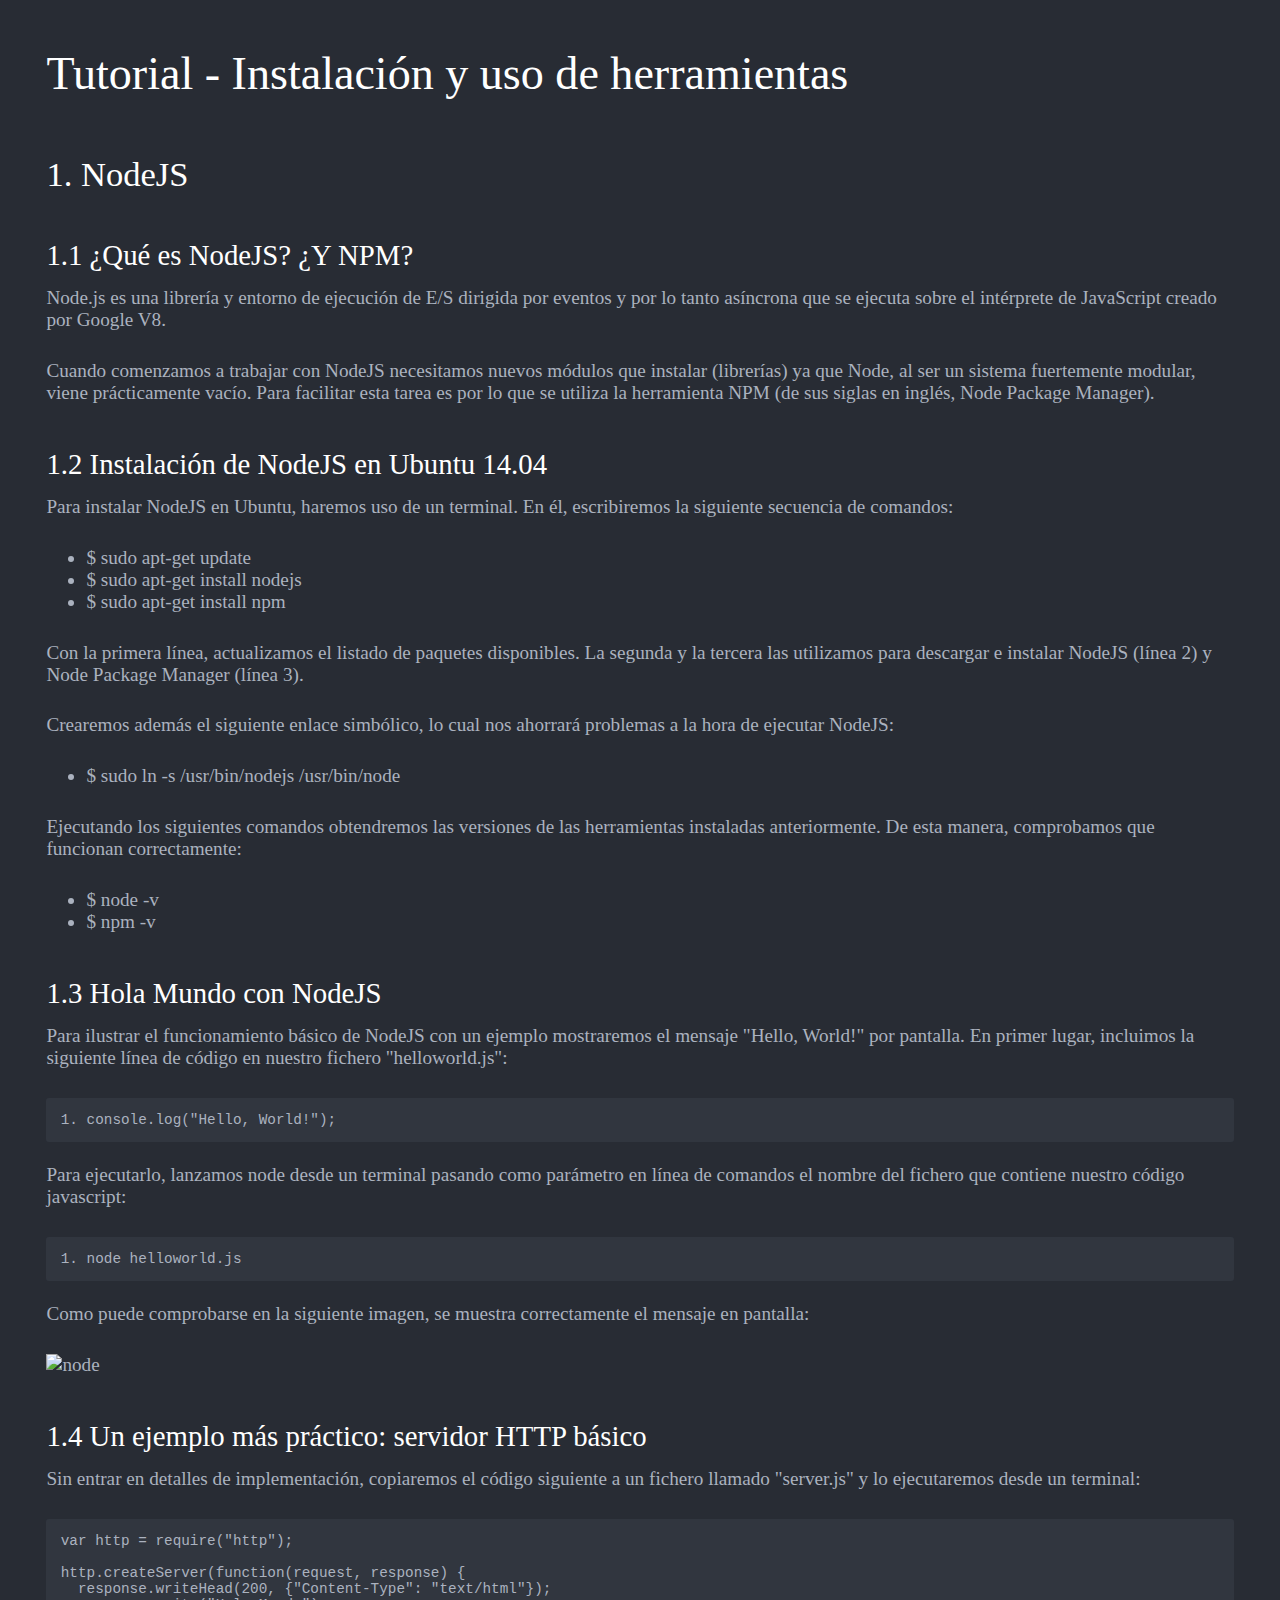
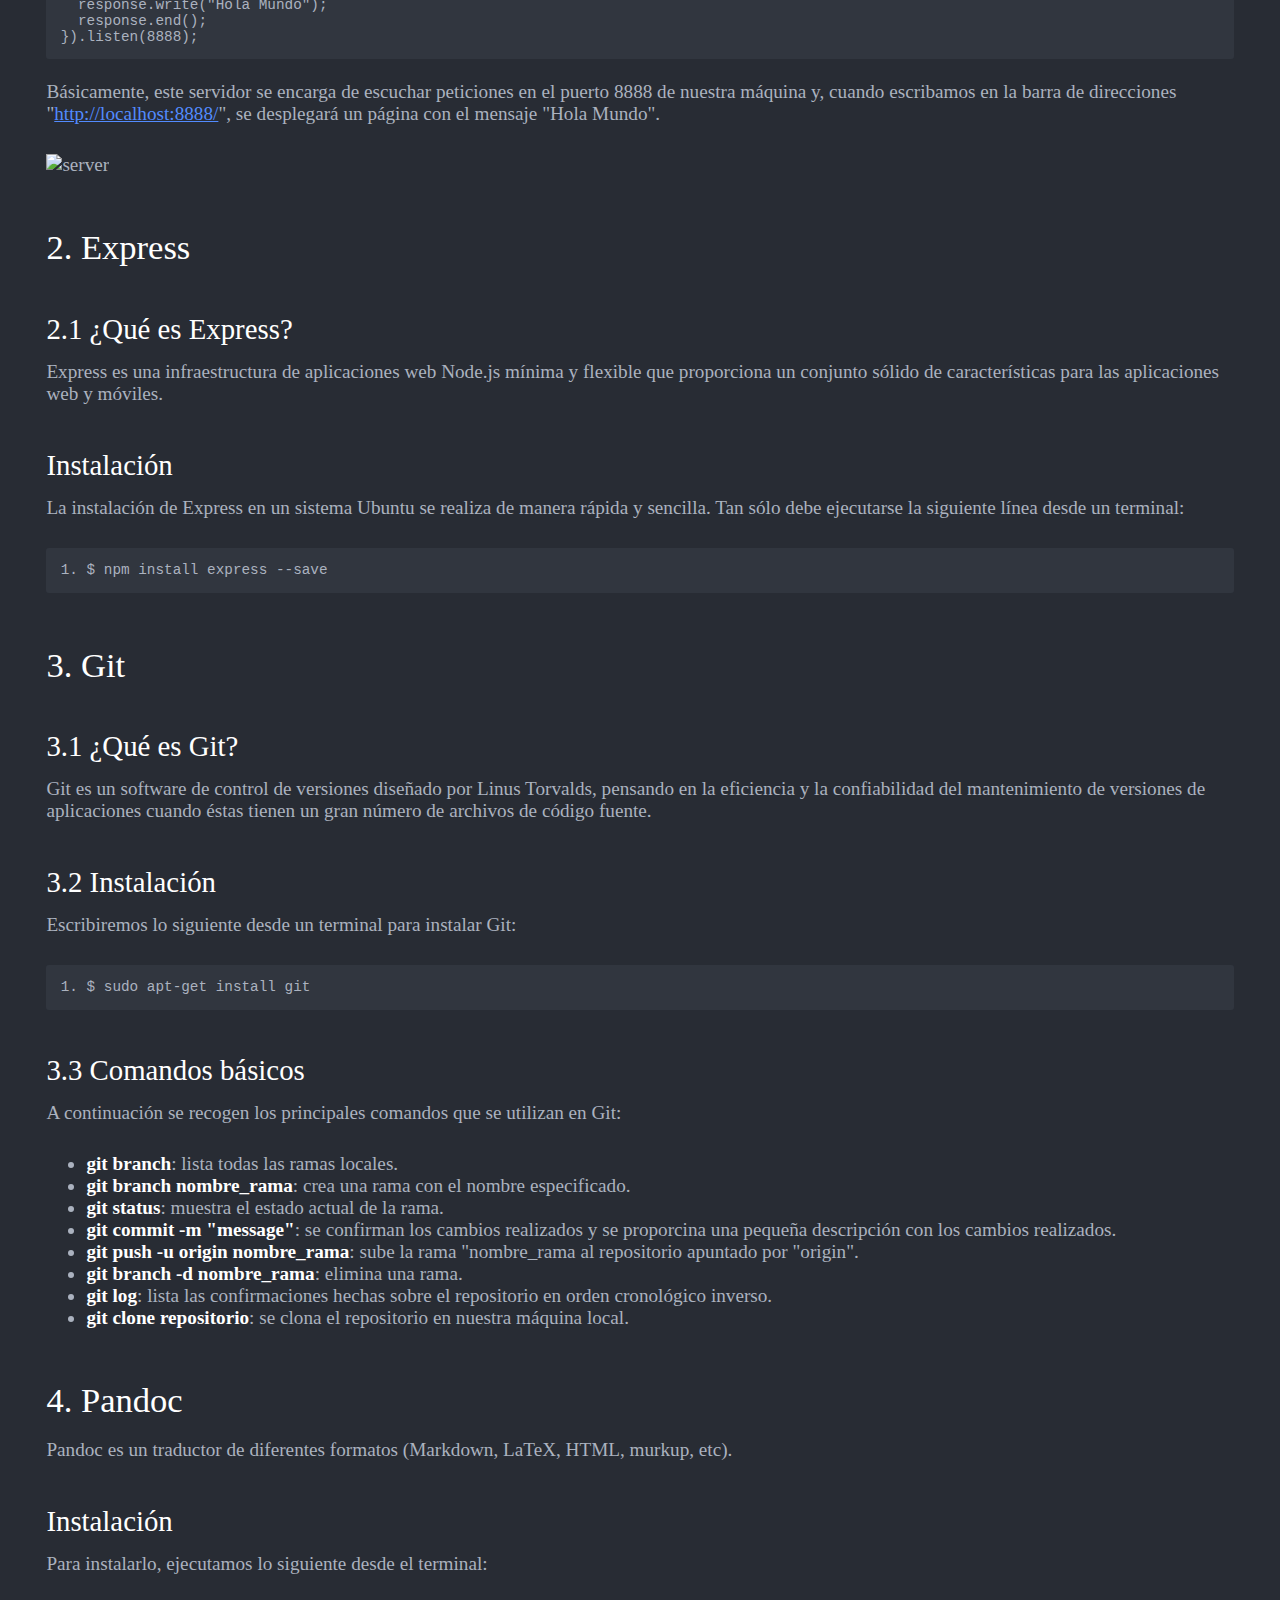
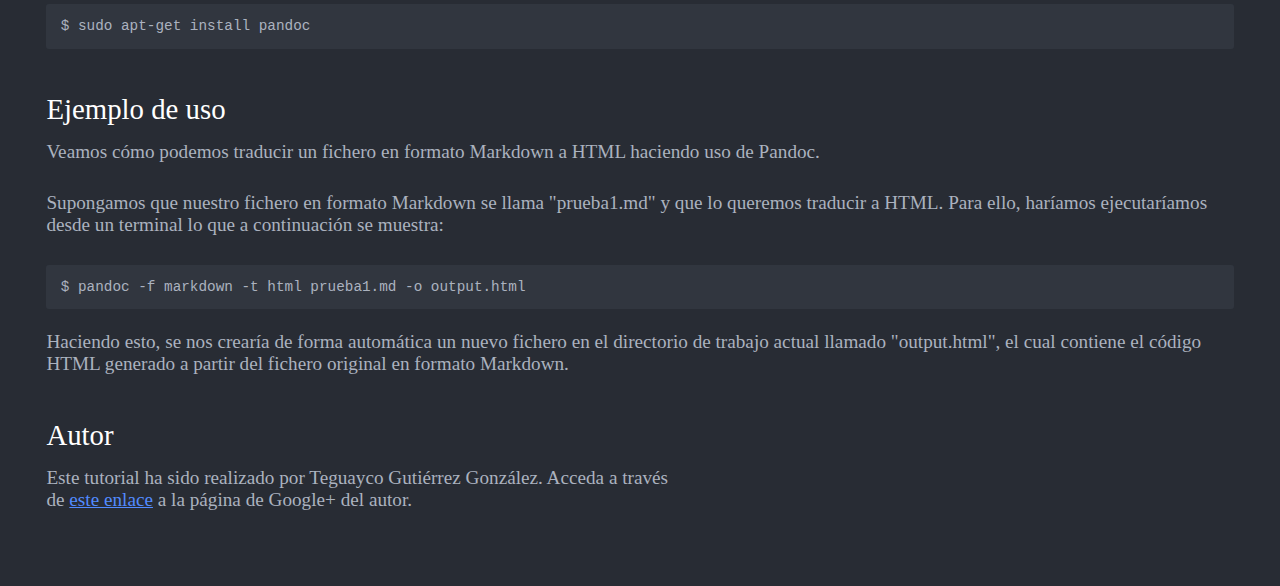
==== tutorial/tutorial.md.html @ 71c3030e "Añadido el tutorial" ====
<!DOCTYPE html>
<html>
  <head>
      <meta charset="utf-8" />
      <title>tutorial</title>
      <style>.markdown-preview:not([data-use-github-style]) { padding: 2em; font-size: 1.2em; color: rgb(171, 178, 191); overflow: auto; background-color: rgb(40, 44, 52); }
.markdown-preview:not([data-use-github-style]) > :first-child { margin-top: 0px; }
.markdown-preview:not([data-use-github-style]) h1, .markdown-preview:not([data-use-github-style]) h2, .markdown-preview:not([data-use-github-style]) h3, .markdown-preview:not([data-use-github-style]) h4, .markdown-preview:not([data-use-github-style]) h5, .markdown-preview:not([data-use-github-style]) h6 { line-height: 1.2; margin-top: 1.5em; margin-bottom: 0.5em; color: rgb(255, 255, 255); }
.markdown-preview:not([data-use-github-style]) h1 { font-size: 2.4em; font-weight: 300; }
.markdown-preview:not([data-use-github-style]) h2 { font-size: 1.8em; font-weight: 400; }
.markdown-preview:not([data-use-github-style]) h3 { font-size: 1.5em; font-weight: 500; }
.markdown-preview:not([data-use-github-style]) h4 { font-size: 1.2em; font-weight: 600; }
.markdown-preview:not([data-use-github-style]) h5 { font-size: 1.1em; font-weight: 600; }
.markdown-preview:not([data-use-github-style]) h6 { font-size: 1em; font-weight: 600; }
.markdown-preview:not([data-use-github-style]) strong { color: rgb(255, 255, 255); }
.markdown-preview:not([data-use-github-style]) del { color: rgb(124, 135, 156); }
.markdown-preview:not([data-use-github-style]) a, .markdown-preview:not([data-use-github-style]) a code { color: rgb(82, 139, 255); }
.markdown-preview:not([data-use-github-style]) img { max-width: 100%; }
.markdown-preview:not([data-use-github-style]) > p { margin-top: 0px; margin-bottom: 1.5em; }
.markdown-preview:not([data-use-github-style]) > ul, .markdown-preview:not([data-use-github-style]) > ol { margin-bottom: 1.5em; }
.markdown-preview:not([data-use-github-style]) blockquote { margin: 1.5em 0px; font-size: inherit; color: rgb(124, 135, 156); border-color: rgb(75, 83, 98); border-width: 4px; }
.markdown-preview:not([data-use-github-style]) hr { margin: 3em 0px; border-top-width: 2px; border-top-style: dashed; border-top-color: rgb(75, 83, 98); background: none; }
.markdown-preview:not([data-use-github-style]) table { margin: 1.5em 0px; }
.markdown-preview:not([data-use-github-style]) th { color: rgb(255, 255, 255); }
.markdown-preview:not([data-use-github-style]) th, .markdown-preview:not([data-use-github-style]) td { padding: 0.66em 1em; border: 1px solid rgb(75, 83, 98); }
.markdown-preview:not([data-use-github-style]) code { color: rgb(255, 255, 255); background-color: rgb(58, 63, 75); }
.markdown-preview:not([data-use-github-style]) pre.editor-colors { margin: 1.5em 0px; padding: 1em; font-size: 0.92em; border-radius: 3px; background-color: rgb(49, 54, 63); }
.markdown-preview:not([data-use-github-style]) kbd { color: rgb(255, 255, 255); border-width: 1px 1px 2px; border-style: solid; border-color: rgb(75, 83, 98) rgb(75, 83, 98) rgb(62, 68, 81); background-color: rgb(58, 63, 75); }
.markdown-preview[data-use-github-style] { font-family: 'Helvetica Neue', Helvetica, 'Segoe UI', Arial, freesans, sans-serif; line-height: 1.6; word-wrap: break-word; padding: 30px; font-size: 16px; color: rgb(51, 51, 51); overflow: scroll; background-color: rgb(255, 255, 255); }
.markdown-preview[data-use-github-style] > :first-child { margin-top: 0px !important; }
.markdown-preview[data-use-github-style] > :last-child { margin-bottom: 0px !important; }
.markdown-preview[data-use-github-style] a:not([href]) { color: inherit; text-decoration: none; }
.markdown-preview[data-use-github-style] .absent { color: rgb(204, 0, 0); }
.markdown-preview[data-use-github-style] .anchor { position: absolute; top: 0px; left: 0px; display: block; padding-right: 6px; padding-left: 30px; margin-left: -30px; }
.markdown-preview[data-use-github-style] .anchor:focus { outline: none; }
.markdown-preview[data-use-github-style] h1, .markdown-preview[data-use-github-style] h2, .markdown-preview[data-use-github-style] h3, .markdown-preview[data-use-github-style] h4, .markdown-preview[data-use-github-style] h5, .markdown-preview[data-use-github-style] h6 { position: relative; margin-top: 1em; margin-bottom: 16px; font-weight: bold; line-height: 1.4; }
.markdown-preview[data-use-github-style] h1 .octicon-link, .markdown-preview[data-use-github-style] h2 .octicon-link, .markdown-preview[data-use-github-style] h3 .octicon-link, .markdown-preview[data-use-github-style] h4 .octicon-link, .markdown-preview[data-use-github-style] h5 .octicon-link, .markdown-preview[data-use-github-style] h6 .octicon-link { display: none; color: rgb(0, 0, 0); vertical-align: middle; }
.markdown-preview[data-use-github-style] h1:hover .anchor, .markdown-preview[data-use-github-style] h2:hover .anchor, .markdown-preview[data-use-github-style] h3:hover .anchor, .markdown-preview[data-use-github-style] h4:hover .anchor, .markdown-preview[data-use-github-style] h5:hover .anchor, .markdown-preview[data-use-github-style] h6:hover .anchor { padding-left: 8px; margin-left: -30px; text-decoration: none; }
.markdown-preview[data-use-github-style] h1:hover .anchor .octicon-link, .markdown-preview[data-use-github-style] h2:hover .anchor .octicon-link, .markdown-preview[data-use-github-style] h3:hover .anchor .octicon-link, .markdown-preview[data-use-github-style] h4:hover .anchor .octicon-link, .markdown-preview[data-use-github-style] h5:hover .anchor .octicon-link, .markdown-preview[data-use-github-style] h6:hover .anchor .octicon-link { display: inline-block; }
.markdown-preview[data-use-github-style] h1 tt, .markdown-preview[data-use-github-style] h2 tt, .markdown-preview[data-use-github-style] h3 tt, .markdown-preview[data-use-github-style] h4 tt, .markdown-preview[data-use-github-style] h5 tt, .markdown-preview[data-use-github-style] h6 tt, .markdown-preview[data-use-github-style] h1 code, .markdown-preview[data-use-github-style] h2 code, .markdown-preview[data-use-github-style] h3 code, .markdown-preview[data-use-github-style] h4 code, .markdown-preview[data-use-github-style] h5 code, .markdown-preview[data-use-github-style] h6 code { font-size: inherit; }
.markdown-preview[data-use-github-style] h1 { padding-bottom: 0.3em; font-size: 2.25em; line-height: 1.2; border-bottom-width: 1px; border-bottom-style: solid; border-bottom-color: rgb(238, 238, 238); }
.markdown-preview[data-use-github-style] h1 .anchor { line-height: 1; }
.markdown-preview[data-use-github-style] h2 { padding-bottom: 0.3em; font-size: 1.75em; line-height: 1.225; border-bottom-width: 1px; border-bottom-style: solid; border-bottom-color: rgb(238, 238, 238); }
.markdown-preview[data-use-github-style] h2 .anchor { line-height: 1; }
.markdown-preview[data-use-github-style] h3 { font-size: 1.5em; line-height: 1.43; }
.markdown-preview[data-use-github-style] h3 .anchor { line-height: 1.2; }
.markdown-preview[data-use-github-style] h4 { font-size: 1.25em; }
.markdown-preview[data-use-github-style] h4 .anchor { line-height: 1.2; }
.markdown-preview[data-use-github-style] h5 { font-size: 1em; }
.markdown-preview[data-use-github-style] h5 .anchor { line-height: 1.1; }
.markdown-preview[data-use-github-style] h6 { font-size: 1em; color: rgb(119, 119, 119); }
.markdown-preview[data-use-github-style] h6 .anchor { line-height: 1.1; }
.markdown-preview[data-use-github-style] p, .markdown-preview[data-use-github-style] blockquote, .markdown-preview[data-use-github-style] ul, .markdown-preview[data-use-github-style] ol, .markdown-preview[data-use-github-style] dl, .markdown-preview[data-use-github-style] table, .markdown-preview[data-use-github-style] pre { margin-top: 0px; margin-bottom: 16px; }
.markdown-preview[data-use-github-style] hr { height: 4px; padding: 0px; margin: 16px 0px; border: 0px none; background-color: rgb(231, 231, 231); }
.markdown-preview[data-use-github-style] ul, .markdown-preview[data-use-github-style] ol { padding-left: 2em; }
.markdown-preview[data-use-github-style] ul.no-list, .markdown-preview[data-use-github-style] ol.no-list { padding: 0px; list-style-type: none; }
.markdown-preview[data-use-github-style] ul ul, .markdown-preview[data-use-github-style] ul ol, .markdown-preview[data-use-github-style] ol ol, .markdown-preview[data-use-github-style] ol ul { margin-top: 0px; margin-bottom: 0px; }
.markdown-preview[data-use-github-style] li > p { margin-top: 16px; }
.markdown-preview[data-use-github-style] dl { padding: 0px; }
.markdown-preview[data-use-github-style] dl dt { padding: 0px; margin-top: 16px; font-size: 1em; font-style: italic; font-weight: bold; }
.markdown-preview[data-use-github-style] dl dd { padding: 0px 16px; margin-bottom: 16px; }
.markdown-preview[data-use-github-style] blockquote { padding: 0px 15px; color: rgb(119, 119, 119); border-left-width: 4px; border-left-style: solid; border-left-color: rgb(221, 221, 221); }
.markdown-preview[data-use-github-style] blockquote > :first-child { margin-top: 0px; }
.markdown-preview[data-use-github-style] blockquote > :last-child { margin-bottom: 0px; }
.markdown-preview[data-use-github-style] table { display: block; width: 100%; overflow: auto; word-break: keep-all; }
.markdown-preview[data-use-github-style] table th { font-weight: bold; }
.markdown-preview[data-use-github-style] table th, .markdown-preview[data-use-github-style] table td { padding: 6px 13px; border: 1px solid rgb(221, 221, 221); }
.markdown-preview[data-use-github-style] table tr { border-top-width: 1px; border-top-style: solid; border-top-color: rgb(204, 204, 204); background-color: rgb(255, 255, 255); }
.markdown-preview[data-use-github-style] table tr:nth-child(2n) { background-color: rgb(248, 248, 248); }
.markdown-preview[data-use-github-style] img { max-width: 100%; box-sizing: border-box; }
.markdown-preview[data-use-github-style] .emoji { max-width: none; }
.markdown-preview[data-use-github-style] span.frame { display: block; overflow: hidden; }
.markdown-preview[data-use-github-style] span.frame > span { display: block; float: left; width: auto; padding: 7px; margin: 13px 0px 0px; overflow: hidden; border: 1px solid rgb(221, 221, 221); }
.markdown-preview[data-use-github-style] span.frame span img { display: block; float: left; }
.markdown-preview[data-use-github-style] span.frame span span { display: block; padding: 5px 0px 0px; clear: both; color: rgb(51, 51, 51); }
.markdown-preview[data-use-github-style] span.align-center { display: block; overflow: hidden; clear: both; }
.markdown-preview[data-use-github-style] span.align-center > span { display: block; margin: 13px auto 0px; overflow: hidden; text-align: center; }
.markdown-preview[data-use-github-style] span.align-center span img { margin: 0px auto; text-align: center; }
.markdown-preview[data-use-github-style] span.align-right { display: block; overflow: hidden; clear: both; }
.markdown-preview[data-use-github-style] span.align-right > span { display: block; margin: 13px 0px 0px; overflow: hidden; text-align: right; }
.markdown-preview[data-use-github-style] span.align-right span img { margin: 0px; text-align: right; }
.markdown-preview[data-use-github-style] span.float-left { display: block; float: left; margin-right: 13px; overflow: hidden; }
.markdown-preview[data-use-github-style] span.float-left span { margin: 13px 0px 0px; }
.markdown-preview[data-use-github-style] span.float-right { display: block; float: right; margin-left: 13px; overflow: hidden; }
.markdown-preview[data-use-github-style] span.float-right > span { display: block; margin: 13px auto 0px; overflow: hidden; text-align: right; }
.markdown-preview[data-use-github-style] code, .markdown-preview[data-use-github-style] tt { padding: 0.2em 0px; margin: 0px; font-size: 85%; border-radius: 3px; background-color: rgba(0, 0, 0, 0.0392157); }
.markdown-preview[data-use-github-style] code::before, .markdown-preview[data-use-github-style] tt::before, .markdown-preview[data-use-github-style] code::after, .markdown-preview[data-use-github-style] tt::after { letter-spacing: -0.2em; content: " "; }
.markdown-preview[data-use-github-style] code br, .markdown-preview[data-use-github-style] tt br { display: none; }
.markdown-preview[data-use-github-style] del code { text-decoration: inherit; }
.markdown-preview[data-use-github-style] pre > code { padding: 0px; margin: 0px; font-size: 100%; word-break: normal; white-space: pre; border: 0px; background: transparent; }
.markdown-preview[data-use-github-style] .highlight { margin-bottom: 16px; }
.markdown-preview[data-use-github-style] .highlight pre, .markdown-preview[data-use-github-style] pre { padding: 16px; overflow: auto; font-size: 85%; line-height: 1.45; border-radius: 3px; background-color: rgb(247, 247, 247); }
.markdown-preview[data-use-github-style] .highlight pre { margin-bottom: 0px; word-break: normal; }
.markdown-preview[data-use-github-style] pre { word-wrap: normal; }
.markdown-preview[data-use-github-style] pre code, .markdown-preview[data-use-github-style] pre tt { display: inline; max-width: initial; padding: 0px; margin: 0px; overflow: initial; line-height: inherit; word-wrap: normal; border: 0px; background-color: transparent; }
.markdown-preview[data-use-github-style] pre code::before, .markdown-preview[data-use-github-style] pre tt::before, .markdown-preview[data-use-github-style] pre code::after, .markdown-preview[data-use-github-style] pre tt::after { content: normal; }
.markdown-preview[data-use-github-style] kbd { display: inline-block; padding: 3px 5px; font-size: 11px; line-height: 10px; color: rgb(85, 85, 85); vertical-align: middle; border-style: solid; border-width: 1px; border-color: rgb(204, 204, 204) rgb(204, 204, 204) rgb(187, 187, 187); border-radius: 3px; box-shadow: rgb(187, 187, 187) 0px -1px 0px inset; background-color: rgb(252, 252, 252); }
.markdown-preview[data-use-github-style] a { color: rgb(51, 122, 183); }
.markdown-preview[data-use-github-style] code { color: inherit; }
.markdown-preview[data-use-github-style] pre.editor-colors { padding: 0.8em 1em; margin-bottom: 1em; font-size: 0.85em; border-radius: 4px; overflow: auto; }
.scrollbars-visible-always .markdown-preview pre.editor-colors::shadow .vertical-scrollbar, .scrollbars-visible-always .markdown-preview pre.editor-colors::shadow .horizontal-scrollbar { visibility: hidden; }
.scrollbars-visible-always .markdown-preview pre.editor-colors:hover::shadow .vertical-scrollbar, .scrollbars-visible-always .markdown-preview pre.editor-colors:hover::shadow .horizontal-scrollbar { visibility: visible; }
.bracket-matcher .region {
  border-bottom: 1px dotted lime;
  position: absolute;
}

.spell-check-misspelling .region {
  border-bottom: 2px dotted rgba(255, 51, 51, 0.75);
}

pre.editor-colors,
.host {
  background-color: #282c34;
  color: #abb2bf;
}
pre.editor-colors .line.cursor-line,
.host .line.cursor-line {
  background-color: rgba(153, 187, 255, 0.04);
}
pre.editor-colors .invisible,
.host .invisible {
  color: #abb2bf;
}
pre.editor-colors .cursor,
.host .cursor {
  border-left: 2px solid #528bff;
}
pre.editor-colors .selection .region,
.host .selection .region {
  background-color: #3e4451;
}
pre.editor-colors .bracket-matcher .region,
.host .bracket-matcher .region {
  border-bottom: 1px solid #528bff;
  box-sizing: border-box;
}
pre.editor-colors .invisible-character,
.host .invisible-character {
  color: rgba(171, 178, 191, 0.15);
}
pre.editor-colors .indent-guide,
.host .indent-guide {
  color: rgba(171, 178, 191, 0.15);
}
pre.editor-colors .wrap-guide,
.host .wrap-guide {
  background-color: rgba(171, 178, 191, 0.15);
}
pre.editor-colors .gutter .line-number,
.host .gutter .line-number {
  color: #636d83;
  -webkit-font-smoothing: antialiased;
}
pre.editor-colors .gutter .line-number.cursor-line,
.host .gutter .line-number.cursor-line {
  color: #abb2bf;
  background-color: #2c313a;
}
pre.editor-colors .gutter .line-number.cursor-line-no-selection,
.host .gutter .line-number.cursor-line-no-selection {
  background-color: transparent;
}
pre.editor-colors .gutter .line-number .icon-right,
.host .gutter .line-number .icon-right {
  color: #abb2bf;
}
pre.editor-colors .gutter:not(.git-diff-icon) .line-number.git-line-removed.git-line-removed::before,
.host .gutter:not(.git-diff-icon) .line-number.git-line-removed.git-line-removed::before {
  bottom: -3px;
}
pre.editor-colors .gutter:not(.git-diff-icon) .line-number.git-line-removed::after,
.host .gutter:not(.git-diff-icon) .line-number.git-line-removed::after {
  content: "";
  position: absolute;
  left: 0px;
  bottom: 0px;
  width: 25px;
  border-bottom: 1px dotted rgba(224, 82, 82, 0.5);
  pointer-events: none;
}
pre.editor-colors .gutter .line-number.folded,
.host .gutter .line-number.folded,
pre.editor-colors .gutter .line-number:after,
.host .gutter .line-number:after,
pre.editor-colors .fold-marker:after,
.host .fold-marker:after {
  color: #abb2bf;
}
.comment {
  color: #5c6370;
  font-style: italic;
}
.entity.name.type {
  color: #e5c07b;
}
.entity.other.inherited-class {
  color: #98c379;
}
.keyword {
  color: #c678dd;
}
.keyword.control {
  color: #c678dd;
}
.keyword.operator {
  color: #abb2bf;
}
.keyword.other.special-method {
  color: #61afef;
}
.keyword.other.unit {
  color: #d19a66;
}
.storage {
  color: #c678dd;
}
.storage.type.annotation,
.storage.type.primitive {
  color: #c678dd;
}
.storage.modifier.package,
.storage.modifier.import {
  color: #abb2bf;
}
.constant {
  color: #d19a66;
}
.constant.variable {
  color: #d19a66;
}
.constant.character.escape {
  color: #56b6c2;
}
.constant.numeric {
  color: #d19a66;
}
.constant.other.color {
  color: #56b6c2;
}
.constant.other.symbol {
  color: #56b6c2;
}
.variable {
  color: #e06c75;
}
.variable.interpolation {
  color: #be5046;
}
.variable.parameter {
  color: #abb2bf;
}
.string {
  color: #98c379;
}
.string.regexp {
  color: #56b6c2;
}
.string.regexp .source.ruby.embedded {
  color: #e5c07b;
}
.string.other.link {
  color: #e06c75;
}
.punctuation.definition.comment {
  color: #5c6370;
}
.punctuation.definition.method-parameters,
.punctuation.definition.function-parameters,
.punctuation.definition.parameters,
.punctuation.definition.separator,
.punctuation.definition.seperator,
.punctuation.definition.array {
  color: #abb2bf;
}
.punctuation.definition.heading,
.punctuation.definition.identity {
  color: #61afef;
}
.punctuation.definition.bold {
  color: #e5c07b;
  font-weight: bold;
}
.punctuation.definition.italic {
  color: #c678dd;
  font-style: italic;
}
.punctuation.section.embedded {
  color: #be5046;
}
.punctuation.section.method,
.punctuation.section.class,
.punctuation.section.inner-class {
  color: #abb2bf;
}
.support.class {
  color: #e5c07b;
}
.support.type {
  color: #56b6c2;
}
.support.function {
  color: #56b6c2;
}
.support.function.any-method {
  color: #61afef;
}
.entity.name.function {
  color: #61afef;
}
.entity.name.class,
.entity.name.type.class {
  color: #e5c07b;
}
.entity.name.section {
  color: #61afef;
}
.entity.name.tag {
  color: #e06c75;
}
.entity.other.attribute-name {
  color: #d19a66;
}
.entity.other.attribute-name.id {
  color: #61afef;
}
.meta.class {
  color: #e5c07b;
}
.meta.class.body {
  color: #abb2bf;
}
.meta.method-call,
.meta.method {
  color: #abb2bf;
}
.meta.definition.variable {
  color: #e06c75;
}
.meta.link {
  color: #d19a66;
}
.meta.require {
  color: #61afef;
}
.meta.selector {
  color: #c678dd;
}
.meta.separator {
  background-color: #373b41;
  color: #abb2bf;
}
.meta.tag {
  color: #abb2bf;
}
.none {
  color: #abb2bf;
}
.invalid.deprecated {
  color: #523d14 !important;
  background-color: #e0c285 !important;
}
.invalid.illegal {
  color: #ffffff !important;
  background-color: #e05252 !important;
}
.markup.bold {
  color: #d19a66;
  font-weight: bold;
}
.markup.changed {
  color: #c678dd;
}
.markup.deleted {
  color: #e06c75;
}
.markup.italic {
  color: #c678dd;
  font-style: italic;
}
.markup.heading .punctuation.definition.heading {
  color: #61afef;
}
.markup.inserted {
  color: #98c379;
}
.markup.list {
  color: #e06c75;
}
.markup.quote {
  color: #d19a66;
}
.markup.raw {
  color: #98c379;
}
.source.cs .keyword.operator {
  color: #c678dd;
}
.source.css .property-name,
.source.css .property-value {
  color: #828997;
}
.source.css .property-name.support,
.source.css .property-value.support {
  color: #abb2bf;
}
.source.gfm .markup {
  -webkit-font-smoothing: auto;
}
.source.gfm .markup.heading {
  color: #e06c75;
}
.source.gfm .markup.link {
  color: #c678dd;
}
.source.gfm .link .entity {
  color: #61afef;
}
.source.ini .keyword.other.definition.ini {
  color: #e06c75;
}
.source.java .storage.modifier.import {
  color: #e5c07b;
}
.source.java .storage.type {
  color: #e5c07b;
}
.source.java-properties .meta.key-pair {
  color: #e06c75;
}
.source.java-properties .meta.key-pair > .punctuation {
  color: #abb2bf;
}
.source.json .meta.structure.dictionary.json > .string.quoted.json {
  color: #e06c75;
}
.source.json .meta.structure.dictionary.json > .string.quoted.json > .punctuation.string {
  color: #e06c75;
}
.source.json .meta.structure.dictionary.json > .value.json > .string.quoted.json,
.source.json .meta.structure.array.json > .value.json > .string.quoted.json,
.source.json .meta.structure.dictionary.json > .value.json > .string.quoted.json > .punctuation,
.source.json .meta.structure.array.json > .value.json > .string.quoted.json > .punctuation {
  color: #98c379;
}
.source.json .meta.structure.dictionary.json > .constant.language.json,
.source.json .meta.structure.array.json > .constant.language.json {
  color: #56b6c2;
}
.source.ruby .constant.other.symbol > .punctuation {
  color: inherit;
}
.source.python .keyword.operator.logical.python {
  color: #c678dd;
}
.source.python .variable.parameter {
  color: #d19a66;
}
</style>
  </head>
  <body class='markdown-preview'><h1 id="tutorial-instalaci-n-y-uso-de-herramientas">Tutorial - Instalación y uso de herramientas</h1>
<h2 id="1-nodejs">1. NodeJS</h2>
<h3 id="1-1-qu-es-nodejs-y-npm-">1.1 ¿Qué es NodeJS? ¿Y NPM?</h3>
<p>Node.js es una librería y entorno de ejecución de E/S dirigida por eventos y por lo tanto asíncrona que se ejecuta sobre el intérprete de JavaScript creado por Google V8.</p>
<p>Cuando comenzamos a trabajar con NodeJS necesitamos nuevos módulos que instalar (librerías) ya que Node, al ser un sistema fuertemente modular, viene prácticamente vacío. Para facilitar esta tarea es por lo que se utiliza la herramienta NPM (de sus siglas en inglés, Node Package Manager).</p>
<h3 id="1-2-instalaci-n-de-nodejs-en-ubuntu-14-04">1.2 Instalación de NodeJS en Ubuntu 14.04</h3>
<p>Para instalar NodeJS en Ubuntu, haremos uso de un terminal. En él, escribiremos la siguiente secuencia de comandos:</p>
<ul>
<li>$ sudo apt-get update</li>
<li>$ sudo apt-get install nodejs</li>
<li>$ sudo apt-get install npm</li>
</ul>
<p>Con la primera línea, actualizamos el listado de paquetes disponibles. La segunda y la tercera las utilizamos para descargar e instalar NodeJS (línea 2) y Node Package Manager (línea 3).</p>
<p>Crearemos además el siguiente enlace simbólico, lo cual nos ahorrará problemas a la hora de ejecutar NodeJS:</p>
<ul>
<li>$ sudo ln -s /usr/bin/nodejs /usr/bin/node</li>
</ul>
<p>Ejecutando los siguientes comandos obtendremos las versiones de las herramientas   instaladas anteriormente. De esta manera, comprobamos que funcionan correctamente:</p>
<ul>
<li>$ node -v</li>
<li>$ npm -v</li>
</ul>
<h3 id="1-3-hola-mundo-con-nodejs">1.3 Hola Mundo con NodeJS</h3>
<p>Para ilustrar el funcionamiento básico de NodeJS con un ejemplo mostraremos el mensaje &quot;Hello, World!&quot; por pantalla. En primer lugar, incluimos la siguiente línea de código en nuestro fichero &quot;helloworld.js&quot;:</p>
<pre class="editor-colors lang-text"><div class="line"><span class="text plain"><span class="meta paragraph text"><span>1.&nbsp;console.log(&quot;Hello,&nbsp;World!&quot;);</span></span></span></div></pre><p>Para ejecutarlo, lanzamos node desde un terminal pasando como parámetro en línea de comandos el nombre del fichero que contiene nuestro código javascript:</p>
<pre class="editor-colors lang-text"><div class="line"><span class="text plain"><span class="meta paragraph text"><span>1.&nbsp;node&nbsp;helloworld.js</span></span></span></div></pre><p>Como puede comprobarse en la siguiente imagen, se muestra correctamente el mensaje en pantalla:</p>
<p>  <img src="/home/teguayco/Escritorio/node.png" alt="node"></p>
<h3 id="1-4-un-ejemplo-m-s-pr-ctico-servidor-http-b-sico">1.4 Un ejemplo más práctico: servidor HTTP básico</h3>
<p>Sin entrar en detalles de implementación, copiaremos el código siguiente a un fichero llamado &quot;server.js&quot; y lo ejecutaremos desde un terminal:</p>
<pre class="editor-colors lang-text"><div class="line"><span class="text plain"><span class="meta paragraph text"><span>var&nbsp;http&nbsp;=&nbsp;require(&quot;http&quot;);</span></span></span></div><div class="line"><span class="text plain"><span>&nbsp;</span></span></div><div class="line"><span class="text plain"><span class="meta paragraph text"><span>http.createServer(function(request,&nbsp;response)&nbsp;{</span></span></span></div><div class="line"><span class="text plain"><span>&nbsp;&nbsp;</span><span class="meta paragraph text"><span>response.writeHead(200,&nbsp;{&quot;Content-Type&quot;:&nbsp;&quot;text/html&quot;});</span></span></span></div><div class="line"><span class="text plain"><span class="meta paragraph text"><span>&nbsp;&nbsp;response.write(&quot;Hola&nbsp;Mundo&quot;);</span></span></span></div><div class="line"><span class="text plain"><span class="meta paragraph text"><span>&nbsp;&nbsp;response.end();</span></span></span></div><div class="line"><span class="text plain"><span class="meta paragraph text"><span>}).listen(8888);</span></span></span></div></pre><p>Básicamente, este servidor se encarga de escuchar peticiones en el puerto 8888 de nuestra máquina y, cuando escribamos en la barra de direcciones &quot;<a href="http://localhost:8888/">http://localhost:8888/</a>&quot;, se desplegará un página con el mensaje &quot;Hola Mundo&quot;.</p>
<p>  <img src="/home/teguayco/Escritorio/server.png" alt="server"></p>
<h2 id="2-express">2. Express</h2>
<h3 id="2-1-qu-es-express-">2.1 ¿Qué es Express?</h3>
<p>Express es una infraestructura de aplicaciones web Node.js mínima y flexible que proporciona un conjunto sólido de características para las aplicaciones web y móviles.</p>
<h3 id="instalaci-n">Instalación</h3>
<p>La instalación de Express en un sistema Ubuntu se realiza de manera rápida y sencilla. Tan sólo debe ejecutarse la siguiente línea desde un terminal:</p>
<pre class="editor-colors lang-text"><div class="line"><span class="text plain"><span class="meta paragraph text"><span>1.&nbsp;$&nbsp;npm&nbsp;install&nbsp;express&nbsp;--save</span></span></span></div></pre><h2 id="3-git">3. Git</h2>
<h3 id="3-1-qu-es-git-">3.1 ¿Qué es Git?</h3>
<p>Git es un software de control de versiones diseñado por Linus Torvalds, pensando en la eficiencia y la confiabilidad del mantenimiento de versiones de aplicaciones cuando éstas tienen un gran número de archivos de código fuente.</p>
<h3 id="3-2-instalaci-n">3.2 Instalación</h3>
<p>Escribiremos lo siguiente desde un terminal para instalar Git:</p>
<pre class="editor-colors lang-text"><div class="line"><span class="text plain"><span class="meta paragraph text"><span>1.&nbsp;$&nbsp;sudo&nbsp;apt-get&nbsp;install&nbsp;git</span></span></span></div></pre><h3 id="3-3-comandos-b-sicos">3.3 Comandos básicos</h3>
<p>A continuación se recogen los principales comandos que se utilizan en Git:</p>
<ul>
<li><strong>git branch</strong>: lista todas las ramas locales.</li>
<li><strong>git branch nombre_rama</strong>: crea una rama con el nombre especificado.</li>
<li><strong>git status</strong>: muestra el estado actual de la rama.</li>
<li><strong>git commit -m &quot;message&quot;</strong>: se confirman los cambios realizados y se proporcina una pequeña descripción con los cambios realizados.</li>
<li><strong>git push -u origin nombre_rama</strong>: sube la rama &quot;nombre_rama al repositorio apuntado por &quot;origin&quot;.</li>
<li><strong>git branch -d nombre_rama</strong>: elimina una rama.</li>
<li><strong>git log</strong>:  lista las confirmaciones hechas sobre el repositorio en orden cronológico inverso.</li>
<li><strong>git clone repositorio</strong>: se clona el repositorio en nuestra máquina local.</li>
</ul>
<h2 id="4-pandoc">4. Pandoc</h2>
<p>Pandoc es un traductor de diferentes formatos (Markdown, LaTeX, HTML, murkup, etc).</p>
<h3 id="instalaci-n">Instalación</h3>
<p>Para instalarlo, ejecutamos lo siguiente desde el terminal:</p>
<pre class="editor-colors lang-text"><div class="line"><span class="text plain"><span class="meta paragraph text"><span>$&nbsp;sudo&nbsp;apt-get&nbsp;install&nbsp;pandoc</span></span></span></div></pre><h3 id="ejemplo-de-uso">Ejemplo de uso</h3>
<p>Veamos cómo podemos traducir un fichero en formato Markdown a HTML haciendo uso de Pandoc.</p>
<p>Supongamos que nuestro fichero en formato Markdown se llama &quot;prueba1.md&quot; y que lo queremos traducir a HTML. Para ello, haríamos ejecutaríamos desde un terminal lo que a continuación se muestra:</p>
<pre class="editor-colors lang-text"><div class="line"><span class="text plain"><span class="meta paragraph text"><span>$&nbsp;pandoc&nbsp;-f&nbsp;markdown&nbsp;-t&nbsp;html&nbsp;prueba1.md&nbsp;-o&nbsp;output.html</span></span></span></div></pre><p>Haciendo esto, se nos crearía de forma automática un nuevo fichero en el directorio de trabajo actual llamado &quot;output.html&quot;, el cual contiene el código HTML generado a partir del fichero original en formato Markdown.</p>
<h3 id="autor">Autor</h3>
<p>Este tutorial ha sido realizado por Teguayco Gutiérrez González. Acceda a través<br>de <a href="https://plus.google.com/101386591154934898561">este enlace</a> a la página de Google+ del autor.</p></body>
</html>
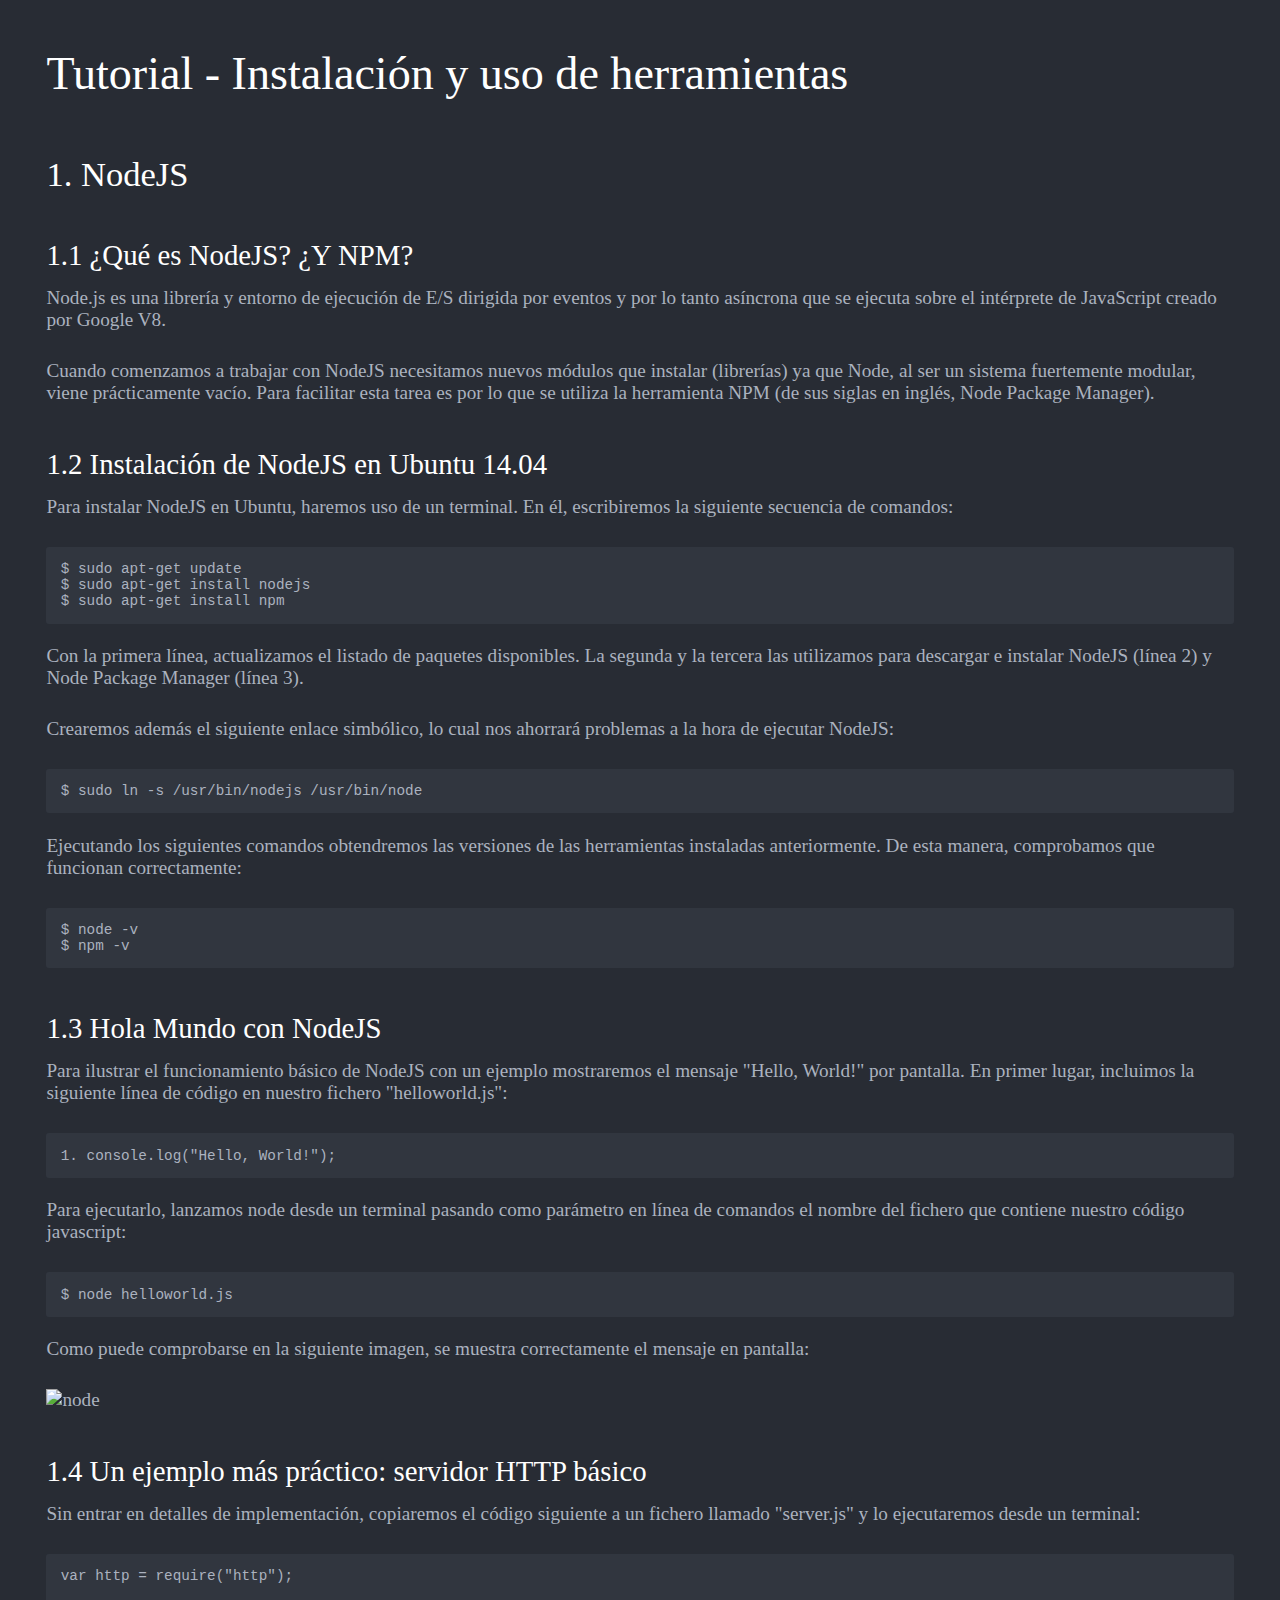
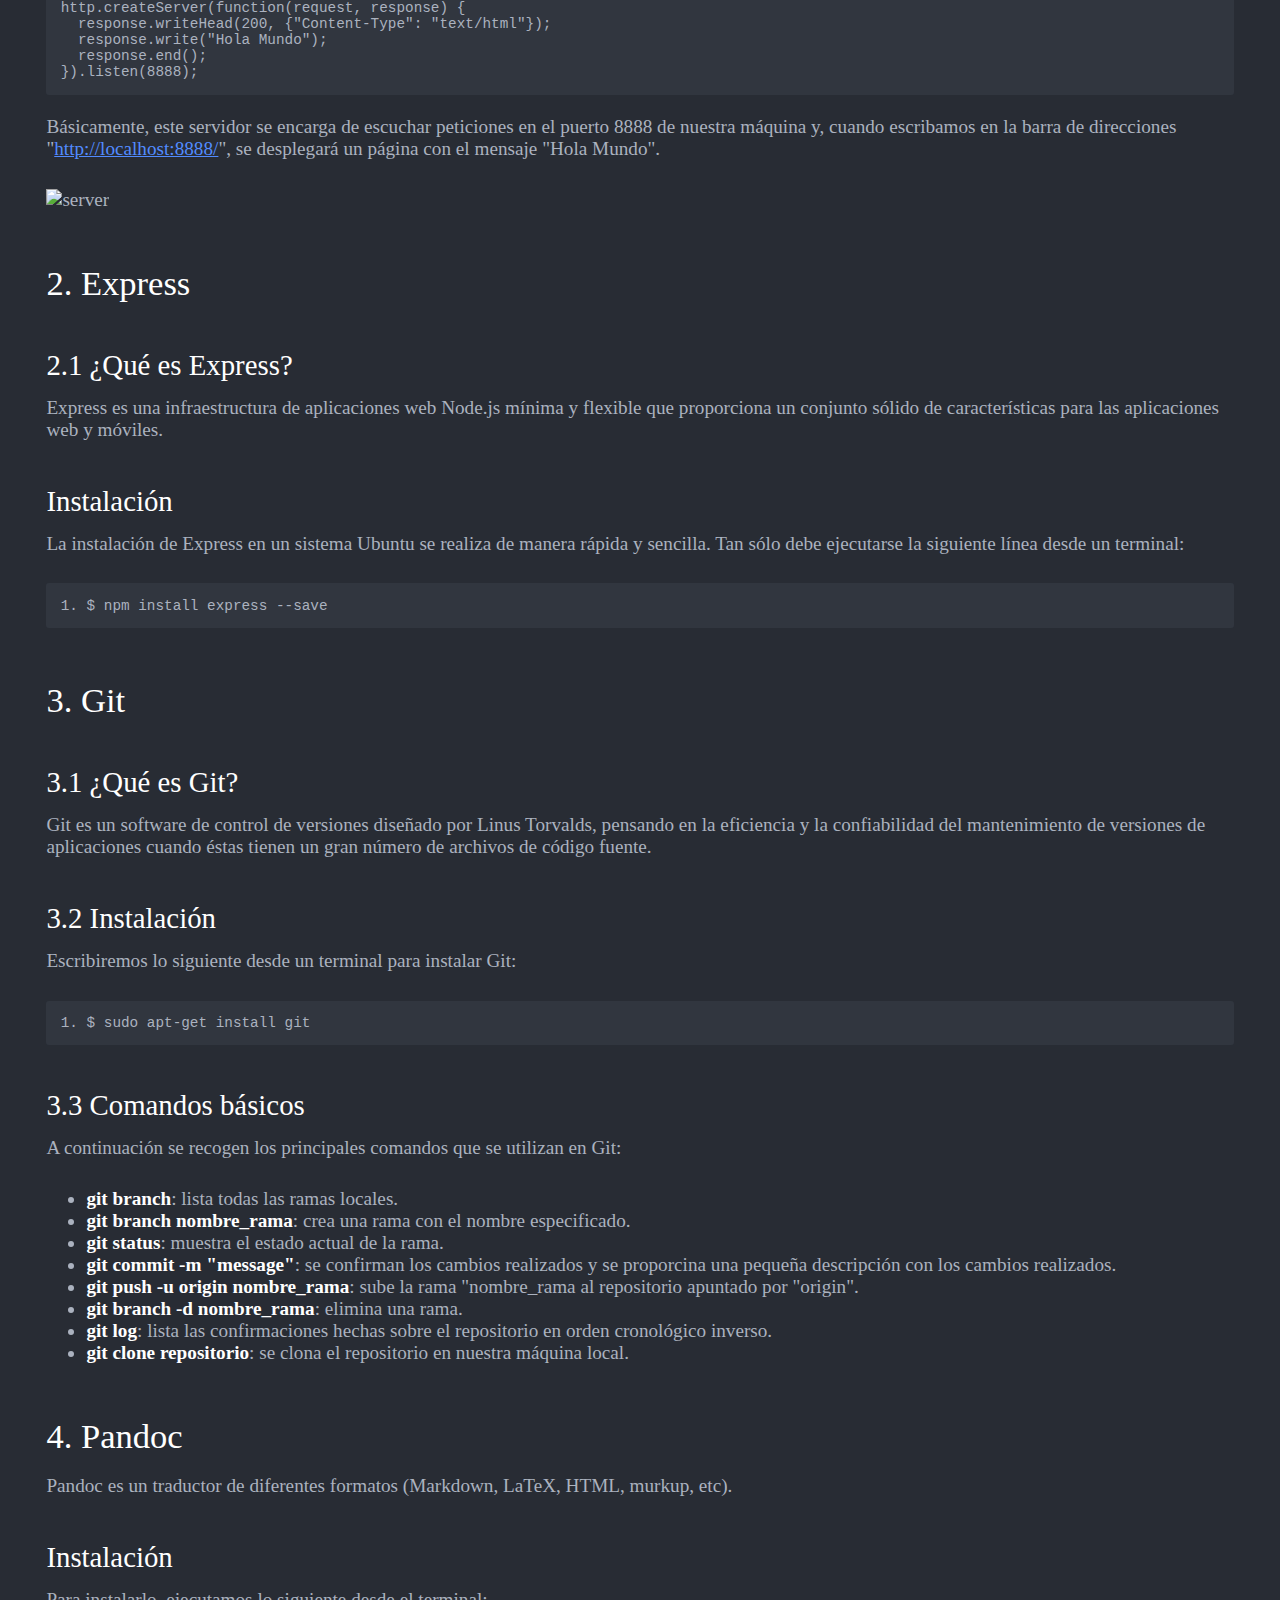
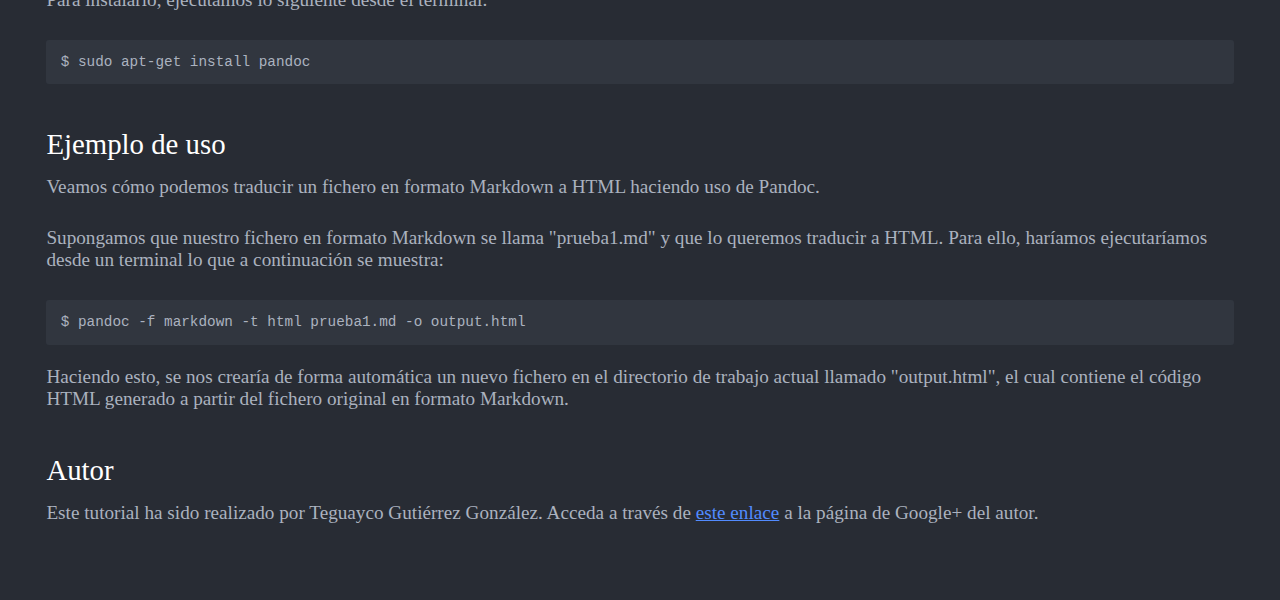
==== commit deae62b2: "Corregido error fichero markdown con imágenes" ====
--- a/tutorial/tutorial.md.html
+++ b/tutorial/tutorial.md.html
@@ -465,30 +465,18 @@
 <p>Cuando comenzamos a trabajar con NodeJS necesitamos nuevos módulos que instalar (librerías) ya que Node, al ser un sistema fuertemente modular, viene prácticamente vacío. Para facilitar esta tarea es por lo que se utiliza la herramienta NPM (de sus siglas en inglés, Node Package Manager).</p>
 <h3 id="1-2-instalaci-n-de-nodejs-en-ubuntu-14-04">1.2 Instalación de NodeJS en Ubuntu 14.04</h3>
 <p>Para instalar NodeJS en Ubuntu, haremos uso de un terminal. En él, escribiremos la siguiente secuencia de comandos:</p>
-<ul>
-<li>$ sudo apt-get update</li>
-<li>$ sudo apt-get install nodejs</li>
-<li>$ sudo apt-get install npm</li>
-</ul>
-<p>Con la primera línea, actualizamos el listado de paquetes disponibles. La segunda y la tercera las utilizamos para descargar e instalar NodeJS (línea 2) y Node Package Manager (línea 3).</p>
+<pre class="editor-colors lang-text"><div class="line"><span class="text plain"><span class="meta paragraph text"><span>$&nbsp;sudo&nbsp;apt-get&nbsp;update</span></span></span></div><div class="line"><span class="text plain"><span class="meta paragraph text"><span>$&nbsp;sudo&nbsp;apt-get&nbsp;install&nbsp;nodejs</span></span></span></div><div class="line"><span class="text plain"><span class="meta paragraph text"><span>$&nbsp;sudo&nbsp;apt-get&nbsp;install&nbsp;npm</span></span></span></div></pre><p>Con la primera línea, actualizamos el listado de paquetes disponibles. La segunda y la tercera las utilizamos para descargar e instalar NodeJS (línea 2) y Node Package Manager (línea 3).</p>
 <p>Crearemos además el siguiente enlace simbólico, lo cual nos ahorrará problemas a la hora de ejecutar NodeJS:</p>
-<ul>
-<li>$ sudo ln -s /usr/bin/nodejs /usr/bin/node</li>
-</ul>
-<p>Ejecutando los siguientes comandos obtendremos las versiones de las herramientas   instaladas anteriormente. De esta manera, comprobamos que funcionan correctamente:</p>
-<ul>
-<li>$ node -v</li>
-<li>$ npm -v</li>
-</ul>
-<h3 id="1-3-hola-mundo-con-nodejs">1.3 Hola Mundo con NodeJS</h3>
+<pre class="editor-colors lang-text"><div class="line"><span class="text plain"><span class="meta paragraph text"><span>$&nbsp;sudo&nbsp;ln&nbsp;-s&nbsp;/usr/bin/nodejs&nbsp;/usr/bin/node</span></span></span></div></pre><p>Ejecutando los siguientes comandos obtendremos las versiones de las herramientas   instaladas anteriormente. De esta manera, comprobamos que funcionan correctamente:</p>
+<pre class="editor-colors lang-text"><div class="line"><span class="text plain"><span class="meta paragraph text"><span>$&nbsp;node&nbsp;-v</span></span></span></div><div class="line"><span class="text plain"><span class="meta paragraph text"><span>$&nbsp;npm&nbsp;-v</span></span></span></div></pre><h3 id="1-3-hola-mundo-con-nodejs">1.3 Hola Mundo con NodeJS</h3>
 <p>Para ilustrar el funcionamiento básico de NodeJS con un ejemplo mostraremos el mensaje &quot;Hello, World!&quot; por pantalla. En primer lugar, incluimos la siguiente línea de código en nuestro fichero &quot;helloworld.js&quot;:</p>
 <pre class="editor-colors lang-text"><div class="line"><span class="text plain"><span class="meta paragraph text"><span>1.&nbsp;console.log(&quot;Hello,&nbsp;World!&quot;);</span></span></span></div></pre><p>Para ejecutarlo, lanzamos node desde un terminal pasando como parámetro en línea de comandos el nombre del fichero que contiene nuestro código javascript:</p>
-<pre class="editor-colors lang-text"><div class="line"><span class="text plain"><span class="meta paragraph text"><span>1.&nbsp;node&nbsp;helloworld.js</span></span></span></div></pre><p>Como puede comprobarse en la siguiente imagen, se muestra correctamente el mensaje en pantalla:</p>
-<p>  <img src="/home/teguayco/Escritorio/node.png" alt="node"></p>
+<pre class="editor-colors lang-text"><div class="line"><span class="text plain"><span class="meta paragraph text"><span>$&nbsp;node&nbsp;helloworld.js</span></span></span></div></pre><p>Como puede comprobarse en la siguiente imagen, se muestra correctamente el mensaje en pantalla:</p>
+<p>  <img src="/home/teguayco/Documentos/Universidad/Tercero/Procesadores de Lenguajes/WebPage/alu0100825503.github.io/tutorial/node.png" alt="node"></p>
 <h3 id="1-4-un-ejemplo-m-s-pr-ctico-servidor-http-b-sico">1.4 Un ejemplo más práctico: servidor HTTP básico</h3>
 <p>Sin entrar en detalles de implementación, copiaremos el código siguiente a un fichero llamado &quot;server.js&quot; y lo ejecutaremos desde un terminal:</p>
 <pre class="editor-colors lang-text"><div class="line"><span class="text plain"><span class="meta paragraph text"><span>var&nbsp;http&nbsp;=&nbsp;require(&quot;http&quot;);</span></span></span></div><div class="line"><span class="text plain"><span>&nbsp;</span></span></div><div class="line"><span class="text plain"><span class="meta paragraph text"><span>http.createServer(function(request,&nbsp;response)&nbsp;{</span></span></span></div><div class="line"><span class="text plain"><span>&nbsp;&nbsp;</span><span class="meta paragraph text"><span>response.writeHead(200,&nbsp;{&quot;Content-Type&quot;:&nbsp;&quot;text/html&quot;});</span></span></span></div><div class="line"><span class="text plain"><span class="meta paragraph text"><span>&nbsp;&nbsp;response.write(&quot;Hola&nbsp;Mundo&quot;);</span></span></span></div><div class="line"><span class="text plain"><span class="meta paragraph text"><span>&nbsp;&nbsp;response.end();</span></span></span></div><div class="line"><span class="text plain"><span class="meta paragraph text"><span>}).listen(8888);</span></span></span></div></pre><p>Básicamente, este servidor se encarga de escuchar peticiones en el puerto 8888 de nuestra máquina y, cuando escribamos en la barra de direcciones &quot;<a href="http://localhost:8888/">http://localhost:8888/</a>&quot;, se desplegará un página con el mensaje &quot;Hola Mundo&quot;.</p>
-<p>  <img src="/home/teguayco/Escritorio/server.png" alt="server"></p>
+<p>  <img src="/home/teguayco/Documentos/Universidad/Tercero/Procesadores de Lenguajes/WebPage/alu0100825503.github.io/tutorial/server.png" alt="server"></p>
 <h2 id="2-express">2. Express</h2>
 <h3 id="2-1-qu-es-express-">2.1 ¿Qué es Express?</h3>
 <p>Express es una infraestructura de aplicaciones web Node.js mínima y flexible que proporciona un conjunto sólido de características para las aplicaciones web y móviles.</p>
@@ -520,5 +508,5 @@
 <p>Supongamos que nuestro fichero en formato Markdown se llama &quot;prueba1.md&quot; y que lo queremos traducir a HTML. Para ello, haríamos ejecutaríamos desde un terminal lo que a continuación se muestra:</p>
 <pre class="editor-colors lang-text"><div class="line"><span class="text plain"><span class="meta paragraph text"><span>$&nbsp;pandoc&nbsp;-f&nbsp;markdown&nbsp;-t&nbsp;html&nbsp;prueba1.md&nbsp;-o&nbsp;output.html</span></span></span></div></pre><p>Haciendo esto, se nos crearía de forma automática un nuevo fichero en el directorio de trabajo actual llamado &quot;output.html&quot;, el cual contiene el código HTML generado a partir del fichero original en formato Markdown.</p>
 <h3 id="autor">Autor</h3>
-<p>Este tutorial ha sido realizado por Teguayco Gutiérrez González. Acceda a través<br>de <a href="https://plus.google.com/101386591154934898561">este enlace</a> a la página de Google+ del autor.</p></body>
+<p>Este tutorial ha sido realizado por Teguayco Gutiérrez González. Acceda a través de <a href="https://plus.google.com/101386591154934898561">este enlace</a> a la página de Google+ del autor.</p></body>
 </html>
